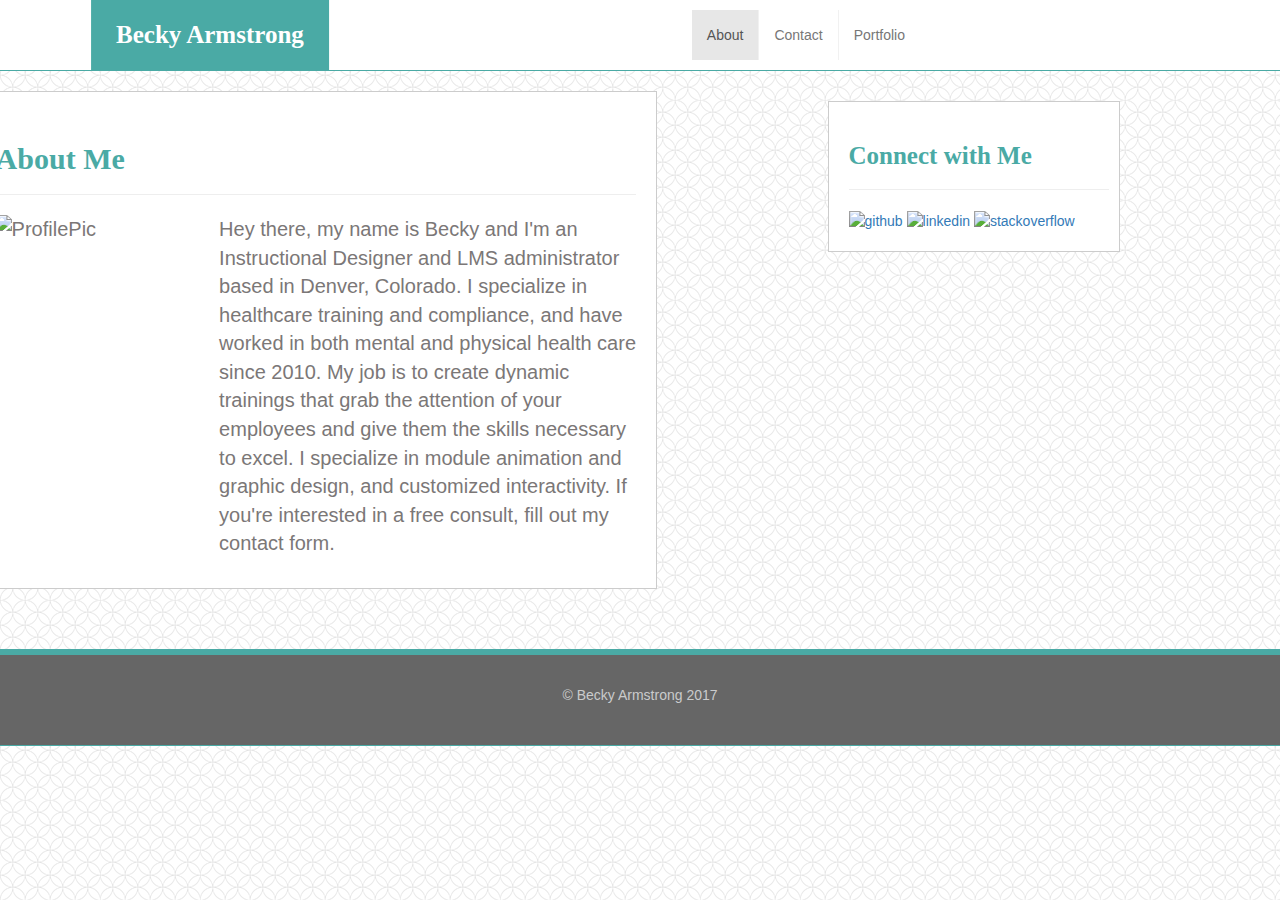
==== index.html @ 51b58c4a "before links" ====
<!DOCTYPE html>
<html lang="en-us">
<head>
  <meta charset="UTF-8">
  <meta name="viewport" content="width=device-width, initial-scale=1">
  <title>Bootstrap Portfolio</title>
  <!-- Bootstrap CDN -->
  <link rel="stylesheet" href="https://maxcdn.bootstrapcdn.com/bootstrap/3.3.6/css/bootstrap.min.css">
  <script src="https://ajax.googleapis.com/ajax/libs/jquery/3.2.1/jquery.min.js"></script>
  <script src="https://maxcdn.bootstrapcdn.com/bootstrap/3.3.7/js/bootstrap.min.js"></script>
  <link rel="stylesheet" type="text/css" href="style.css">

</head>
<body>
	<div class="nav navbar-default">
    	<div class="container-fluid">
    		<div class="navbar-header">
      <h1 class="navbar-brand">Becky Armstrong</h1>
  </div>
    <ul class="nav navbar-nav navbar-right">
      <li class="active"><a href="#">About</a></li>
      <li><a href="#">Contact</a></li>
      <li><a href="#">Portfolio</a></li>
    </ul>
  </div>
</div>
</nav>

  <div class="flex-grid">
  <div class="container">
    <div class="row">
      <div class="col-md-7 col-xs-12">
        <div class="page-header">
          <h2>About Me</h2>
        </div>
        <div class="row">
          <div class="col-md-4 col-xs-12">
            <img src="C:\Users\Becky Armstrong\Desktop\Bootstrap-Portfolio\assets\profilepic.jpg" alt="ProfilePic" class="img-responsive" >
          </div>
          <div class="col-md-8 col-xs-12">
            <p>
              Hey there, my name is Becky and I'm an Instructional Designer and LMS administrator based in Denver, Colorado. I specialize in healthcare training and compliance, and have worked in both mental and physical health care since 2010. My job is to create dynamic trainings that grab the attention of your employees and give them the skills necessary to excel. I specialize in module animation and graphic design, and customized interactivity. If you're interested in a free consult, fill out my contact form.
            </p>
          </div>
        </div>
      </div>
      <div class="col-md-3 col-xs-8">
      	<div class="page-header">
            <h4>Connect with Me</h4>
		</div>
          <a href="https://github.com/beckyarmstrong">
            <image id="git" src="C:\Users\Becky Armstrong\Desktop\Bootstrap-Portfolio\assets\git.png" width="75" height="75" alt="github"></image>
          </a>
          <a href="https://www.linkedin.com/in/becky-armstrong-cprp-19b3b563/">
            <image id="linkedin" src="C:\Users\Becky Armstrong\Desktop\Bootstrap-Portfolio\assets\linkedin.png" width="75" height="75" alt="linkedin"></image>
          </a>
          <a href="https://stackoverflow.com/users/8217271/becky-armstrong">
            <image id="stack" src="C:\Users\Becky Armstrong\Desktop\Bootstrap-Portfolio\assets\stack.png" width="75" height="75" alt="stackoverflow"></image>
          </a>
          </div>
        </div>
      </div>
 </div>
  <div class="navbar navbar-default navbar-fixed-bottom">
    <div class="container">
      <p class="footer-text">© Becky Armstrong 2017
      </p>
    </div>
</div>
</div>
</body>
</html>
---- style.css ----
.flex-grid {
    display: flex;
    flex-wrap: wrap;
}
.navbar-default {
    background-color: white;
    margin-bottom: 20px;
    border-bottom: solid 1px #4aaaa5;
    position: static;
}
.navbar-default .navbar-brand {
    color: white;
    font-family: 'Georgia', Times, Times New Roman, serif;
    font-size: 25px;
    font-weight: bold;
    margin: 0px;
    padding: 25px 25px 45px 25px;
    background-color: #4aaaa5;
    transform: translateX(32%);
    left: -32%;
    position: static;
}
.navbar-default .navbar-right{
    position: static;
    margin: 10px 345px 0px 10px;
}
body {
    background-image: url("light.png");
}
li+li { 
    border-left: 1px solid #F1F1F1;
    color: #72777a;
}
.col-md-7 {
    background-color: #fff;
    border: solid 1px #ccc;
    color: #7B7777;
    font-style: 'Arial', 'Helvetica Neue', Helvetica, sans-serif;
    font-size: 20px;
    padding: 10px 20px 20px 20px;
    margin: 0px 0px 0px 60px;
    right: 12%;
    max-width: 98%;
    position: relative;
    float: left;
    clear: both;
}
.img-responsive {
    padding-bottom: 10px
}
h2 {
    font-family: 'Georgia', Times, Times New Roman, serif;
    font-size: 30px;
    color: #4aaaa5;
    font-weight: bold;
}
.col-md-3 {
    background-color: #fff;
    border: solid 1px #ccc;
    padding: 0px 10px 20px 20px;
    margin: 10px 0px 0px 30px;
    max-length: 100%;
}
h4 {
    font-family: 'Georgia', Times, Times New Roman, serif;
    font-size: 25px;
    color: #4aaaa5;
    font-weight: bold;
}
.navbar-fixed-bottom {
    background-color: #666;
    padding: 30px 0px 60px 0px;
    margin: 60px 0px 0px 0px;
    height: 55px;
    border-top: solid 6px #4aaaa5;
    position:static;
}
.footer-text {
    color: #CACBCC;
    text-align: center;
}
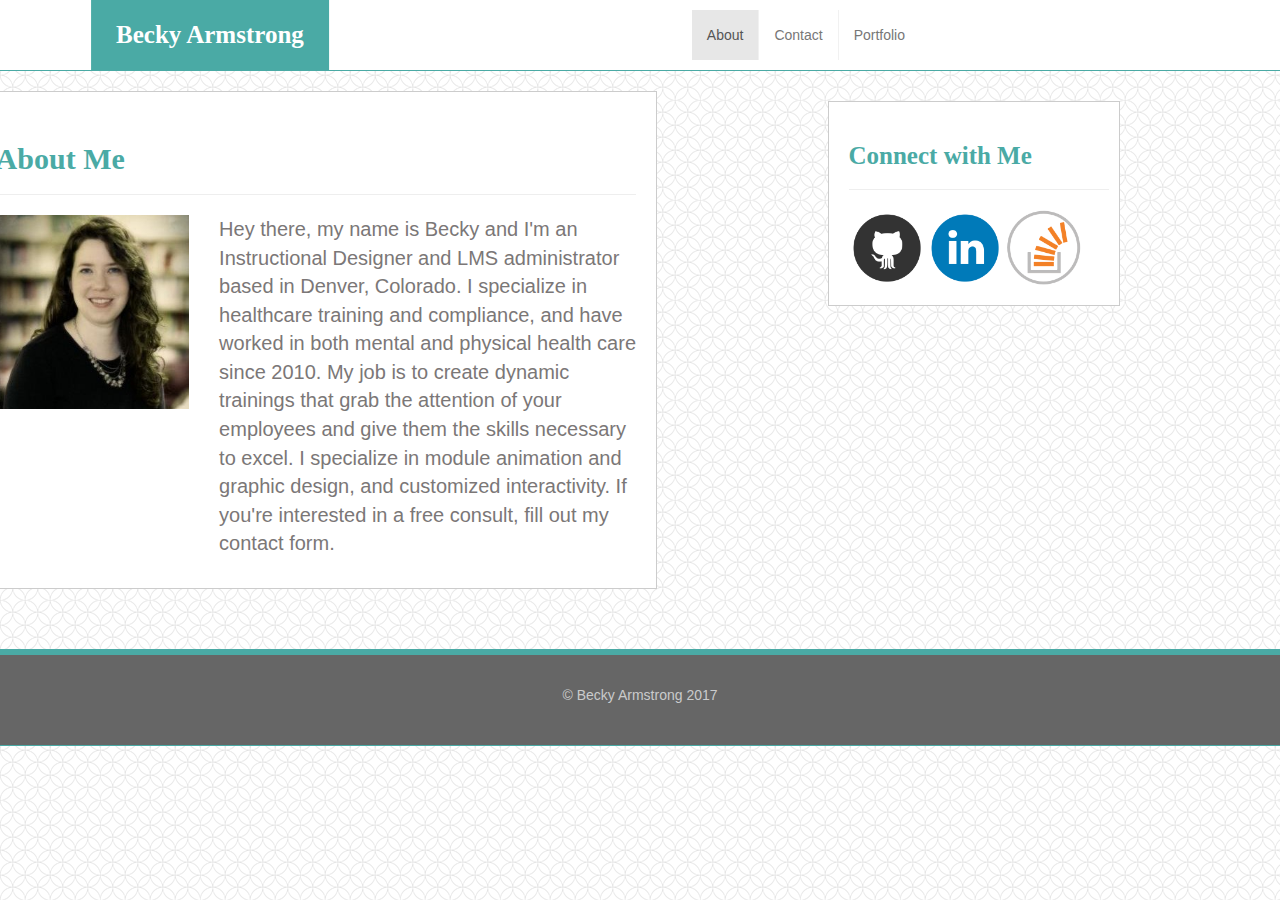
==== commit 97b6911f: "with images" ====
--- a/index.html
+++ b/index.html
@@ -35,7 +35,7 @@
         </div>
         <div class="row">
           <div class="col-md-4 col-xs-12">
-            <img src="C:\Users\Becky Armstrong\Desktop\Bootstrap-Portfolio\assets\profilepic.jpg" alt="ProfilePic" class="img-responsive" >
+            <img src="assets\profilepic.jpg" alt="ProfilePic" class="img-responsive" >
           </div>
           <div class="col-md-8 col-xs-12">
             <p>
@@ -49,13 +49,13 @@
             <h4>Connect with Me</h4>
 		</div>
           <a href="https://github.com/beckyarmstrong">
-            <image id="git" src="C:\Users\Becky Armstrong\Desktop\Bootstrap-Portfolio\assets\git.png" width="75" height="75" alt="github"></image>
+            <image id="git" src="assets\git.png" width="75" height="75" alt="github"></image>
           </a>
           <a href="https://www.linkedin.com/in/becky-armstrong-cprp-19b3b563/">
-            <image id="linkedin" src="C:\Users\Becky Armstrong\Desktop\Bootstrap-Portfolio\assets\linkedin.png" width="75" height="75" alt="linkedin"></image>
+            <image id="linkedin" src="assets\linkedin.png" width="75" height="75" alt="linkedin"></image>
           </a>
           <a href="https://stackoverflow.com/users/8217271/becky-armstrong">
-            <image id="stack" src="C:\Users\Becky Armstrong\Desktop\Bootstrap-Portfolio\assets\stack.png" width="75" height="75" alt="stackoverflow"></image>
+            <image id="stack" src="assets\stack.png" width="75" height="75" alt="stackoverflow"></image>
           </a>
           </div>
         </div>
